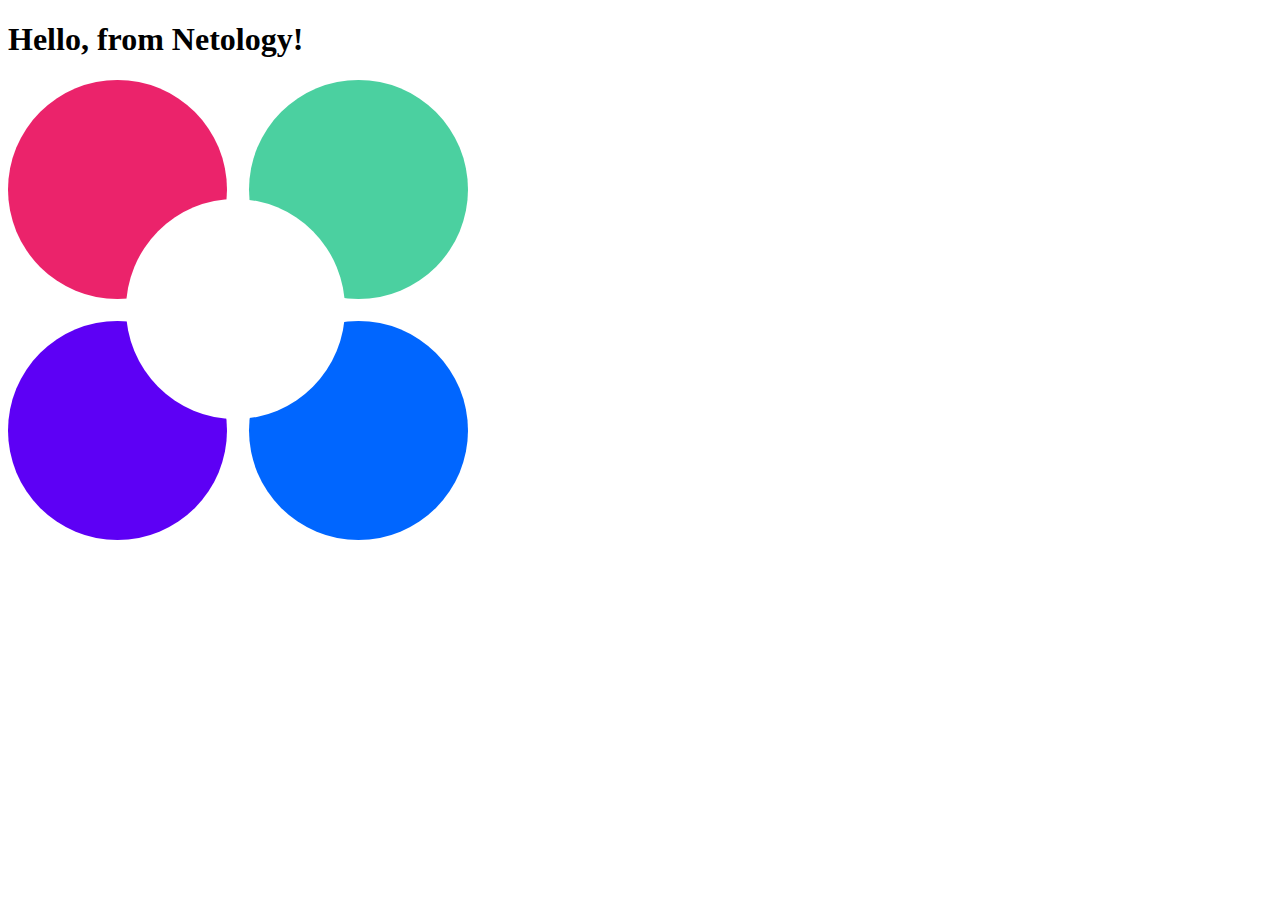
==== src/index.html @ 422021bb "init" ====
<!DOCTYPE html>
<html lang="en">
<head>
  <meta charset="UTF-8">
  <meta name="viewport" content="width=device-width, initial-scale=1.0">
  <meta http-equiv="X-UA-Compatible" content="ie=edge">
  <title>Document</title>
</head>
<body>
<h1>Hello, from Netology!</h1>
<img src="img/netology.svg" alt="Netology Logo">
</body>
</html>
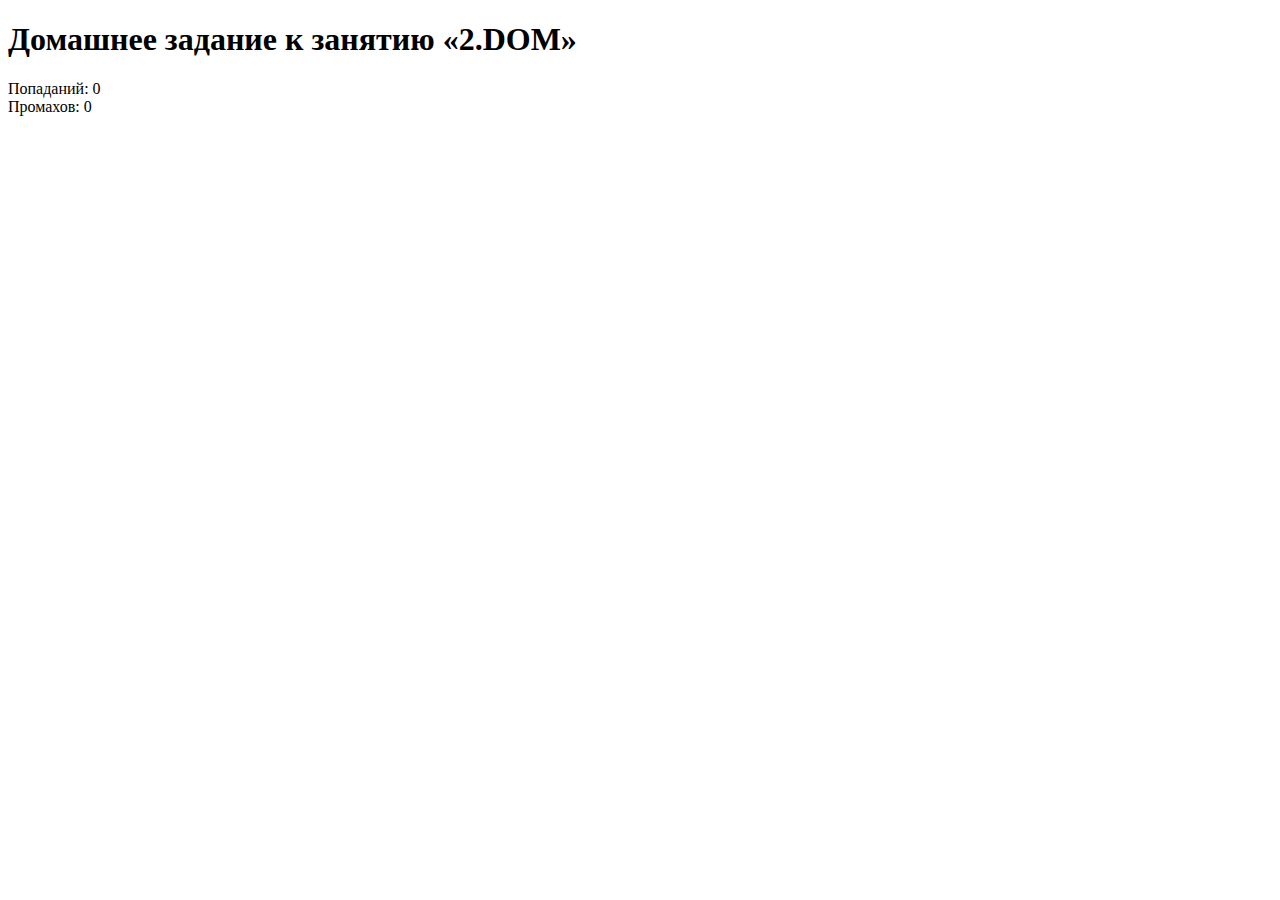
==== commit 5a53f9c3: "fix" ====
--- a/src/index.html
+++ b/src/index.html
@@ -1,13 +1,46 @@
-<!DOCTYPE html>
+<!doctype html>
 <html lang="en">
 <head>
-  <meta charset="UTF-8">
-  <meta name="viewport" content="width=device-width, initial-scale=1.0">
-  <meta http-equiv="X-UA-Compatible" content="ie=edge">
-  <title>Document</title>
+    <meta charset="UTF-8">
+    <meta name="viewport"
+          content="width=device-width, user-scalable=no, initial-scale=1.0, maximum-scale=1.0, minimum-scale=1.0">
+    <meta http-equiv="X-UA-Compatible" content="ie=edge">    
+    <title>Moving elements</title>    
 </head>
 <body>
-<h1>Hello, from Netology!</h1>
-<img src="img/netology.svg" alt="Netology Logo">
+    <header class="header">
+        <div class="logo__container">
+          <a href="https://netology.ru/" class="logo__link"></a>
+        </div>
+        <h1 class="header__title">
+            Домашнее задание к занятию «2.DOM»
+        </h1>
+    </header>
+    <main class="content">
+        <div class="card">
+            <div id="status" class="status">
+                Попаданий: <span id="dead">0</span><br>
+                Промахов: <span id="lost">0</span><br>
+            </div>
+            <div class="hole-game">
+                <div class="hole hole_has-mole" id="hole1"></div>
+                <div class="hole" id="hole2"></div>
+                <div class="hole" id="hole3"></div>
+                <div class="hole" id="hole4"></div>
+                <div class="hole" id="hole5"></div>
+                <div class="hole" id="hole6"></div>
+                <div class="hole" id="hole7"></div>
+                <div class="hole" id="hole8"></div>
+                <div class="hole" id="hole9"></div>
+                <div class="hole" id="hole10"></div>
+                <div class="hole" id="hole11"></div>
+                <div class="hole" id="hole12"></div>
+                <div class="hole" id="hole13"></div>
+                <div class="hole" id="hole14"></div>
+                <div class="hole" id="hole15"></div>
+                <div class="hole" id="hole16"></div>
+            </div>
+        </div>
+    </main>    
 </body>
-</html>
+</html>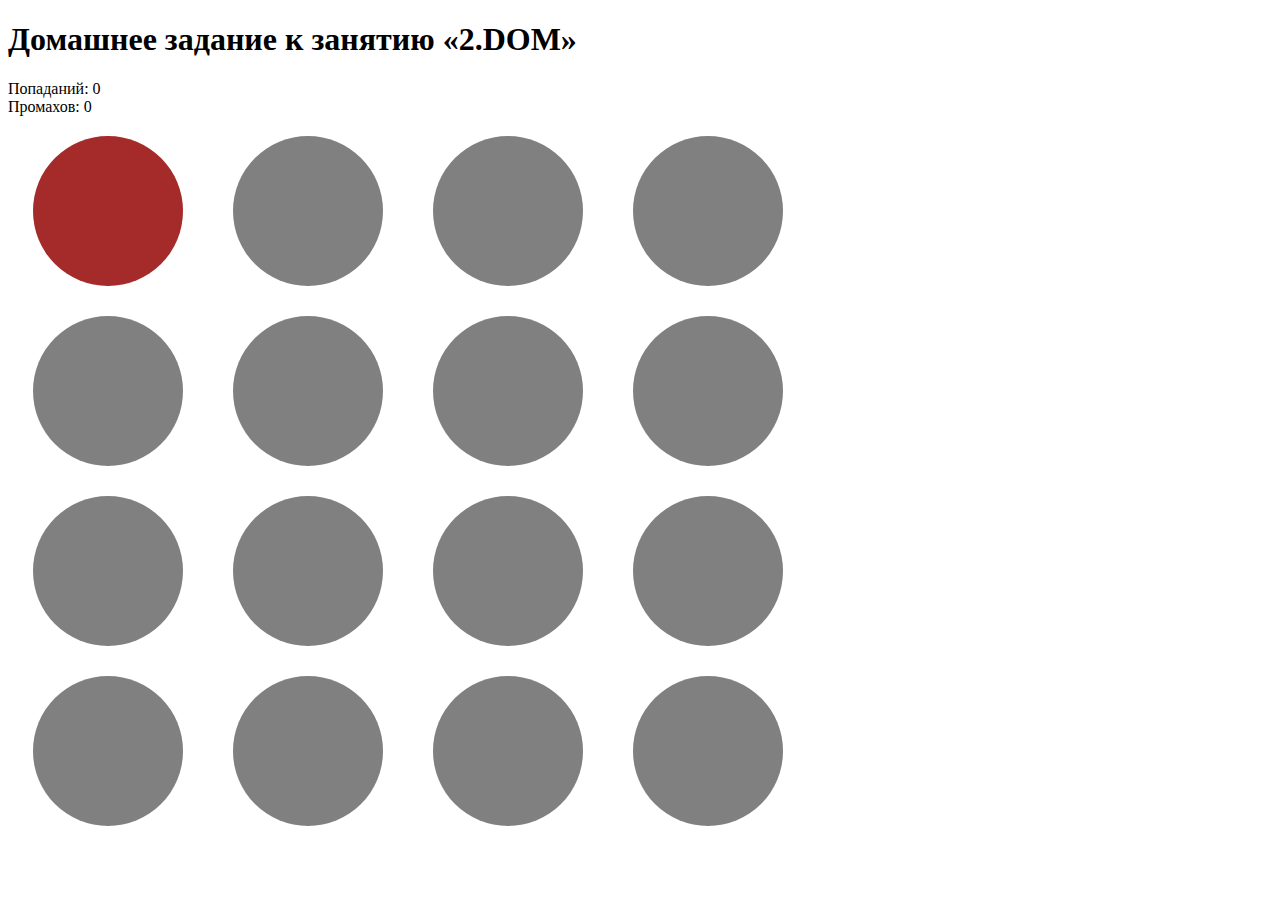
==== commit 9b81cf37: "fix" ====
--- a/src/index.html
+++ b/src/index.html
@@ -5,6 +5,7 @@
     <meta name="viewport"
           content="width=device-width, user-scalable=no, initial-scale=1.0, maximum-scale=1.0, minimum-scale=1.0">
     <meta http-equiv="X-UA-Compatible" content="ie=edge">    
+    <link rel="stylesheet" href="./css/style.css">
     <title>Moving elements</title>    
 </head>
 <body>
@@ -42,5 +43,7 @@
             </div>
         </div>
     </main>    
+    <script src="./js/base.js"></script>
+    <script src="./js/task.js"></script>
 </body>
 </html>--- a/src/css/style.css
+++ b/src/css/style.css
@@ -0,0 +1,31 @@
+.card {
+    width: 800px;
+    margin-bottom: 0;
+}
+  
+.hole-game {
+    width: 800px;
+    display: flex;
+    flex-wrap: wrap;
+    justify-content: space-around;
+}
+  
+.status {
+    margin-bottom: 20px;
+}
+
+.hole {
+    width: 150px;
+    height: 150px;
+    margin: 0 15px 30px;
+    background: gray;
+    border-radius: 50%;
+}
+  
+.hole_has-mole {
+    background-image: url(https://raw.githubusercontent.com/netology-code/ahj-homeworks/video/dom/pic/goblin.png);
+    background-position: center center;
+    background-repeat: no-repeat;
+    background-size: contain;
+    background-color: brown;
+}  
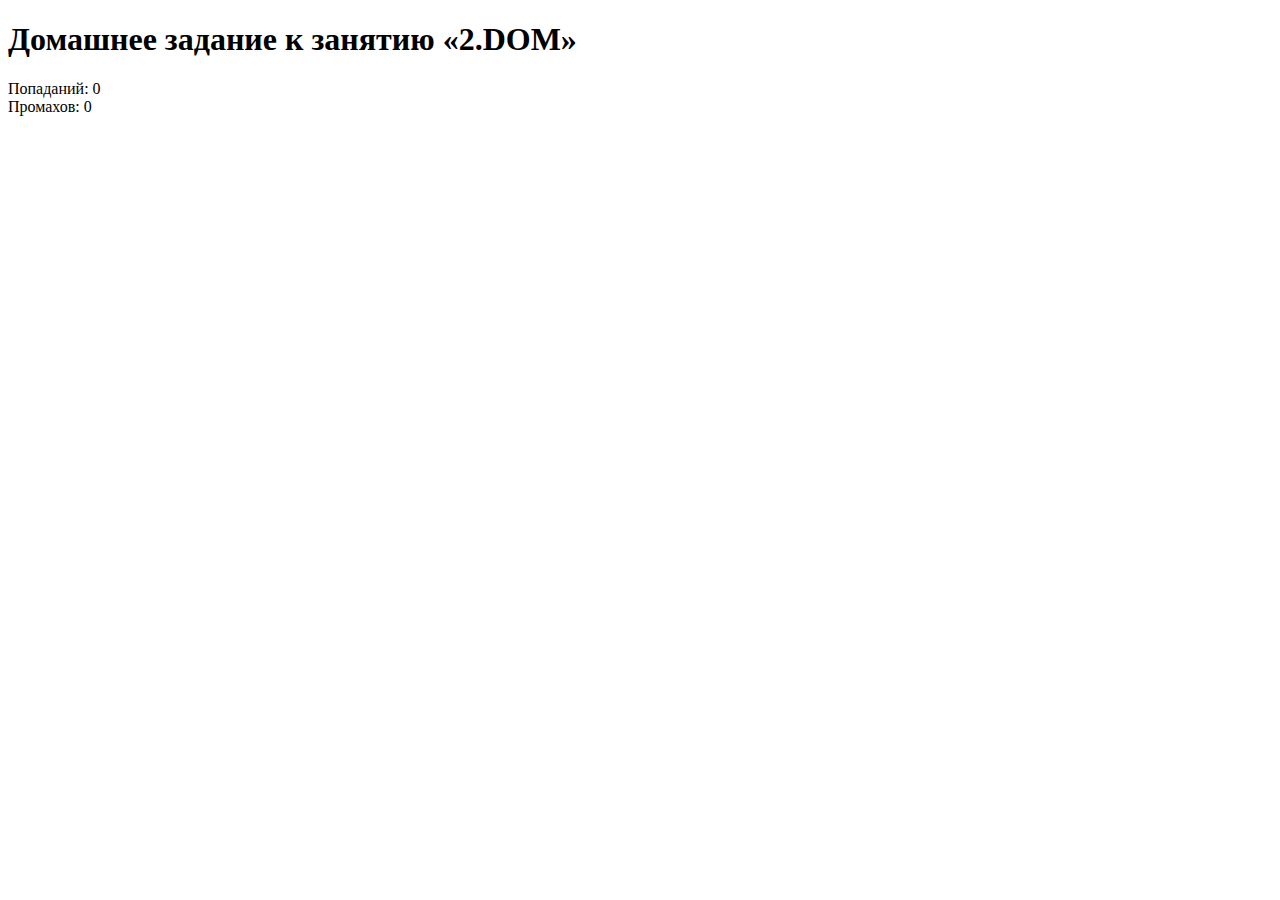
==== commit 7464b1c1: "fix" ====
--- a/src/index.html
+++ b/src/index.html
@@ -5,7 +5,6 @@
     <meta name="viewport"
           content="width=device-width, user-scalable=no, initial-scale=1.0, maximum-scale=1.0, minimum-scale=1.0">
     <meta http-equiv="X-UA-Compatible" content="ie=edge">    
-    <link rel="stylesheet" href="./css/style.css">
     <title>Moving elements</title>    
 </head>
 <body>
@@ -43,7 +42,5 @@
             </div>
         </div>
     </main>    
-    <script src="./js/base.js"></script>
-    <script src="./js/task.js"></script>
 </body>
 </html>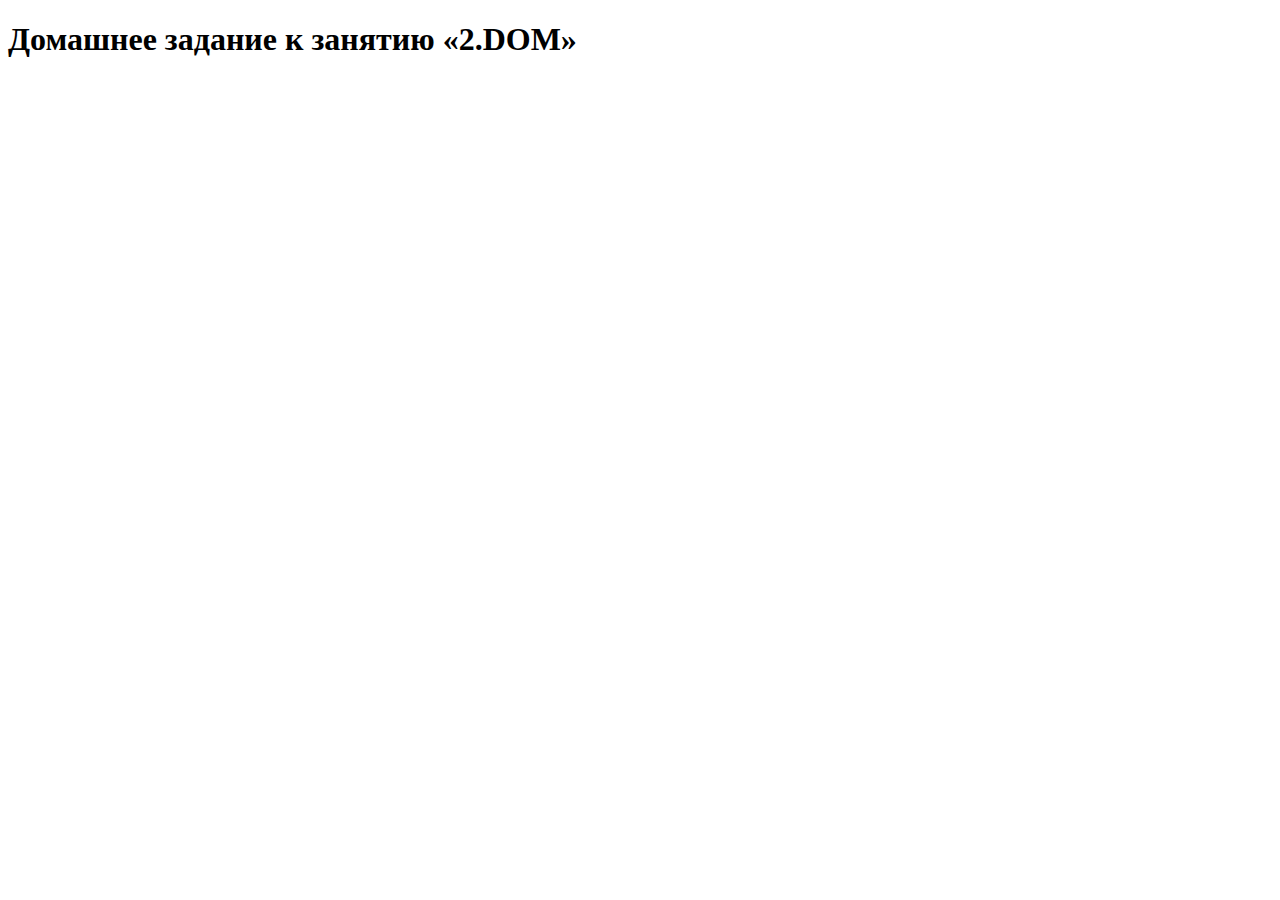
==== commit 44a5b4e7: "fix" ====
--- a/src/index.html
+++ b/src/index.html
@@ -18,10 +18,6 @@
     </header>
     <main class="content">
         <div class="card">
-            <div id="status" class="status">
-                Попаданий: <span id="dead">0</span><br>
-                Промахов: <span id="lost">0</span><br>
-            </div>
             <div class="hole-game">
                 <div class="hole hole_has-mole" id="hole1"></div>
                 <div class="hole" id="hole2"></div>
@@ -41,6 +37,6 @@
                 <div class="hole" id="hole16"></div>
             </div>
         </div>
-    </main>    
+    </main>   
 </body>
 </html>